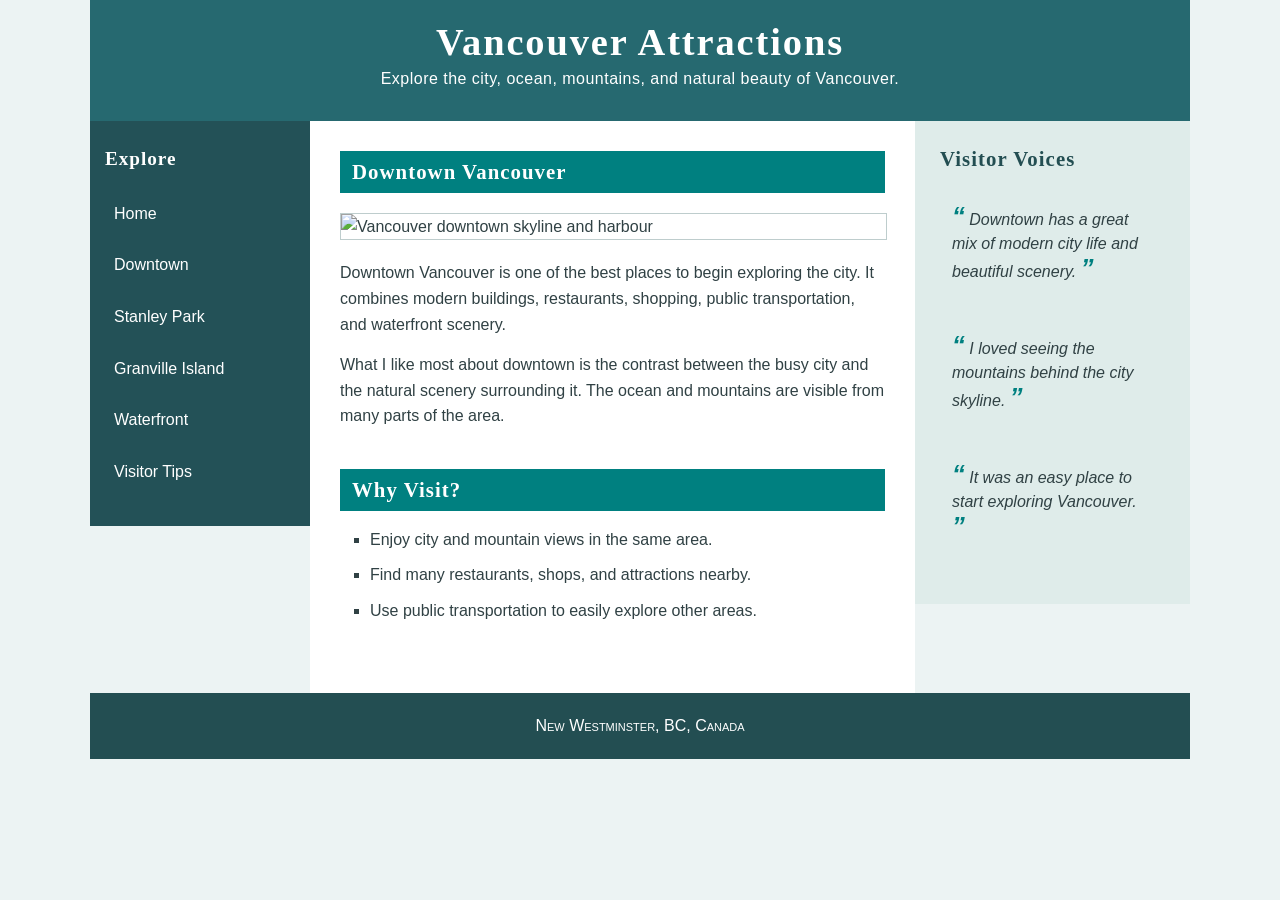
==== Assignment_1007/downtown.html @ 5c2d4729 "Add Vancouver attractions website" ====
<!doctype html>
<html lang="en">
  <head>
    <meta charset="utf-8" />
    <title>Downtown Vancouver | Vancouver Attractions</title>
    <link rel="stylesheet" href="styles.css" />
  </head>

  <body>
    <div class="container">
      <header id="home">
        <h1>Vancouver Attractions</h1>
        <p>
          Explore the city, ocean, mountains, and natural beauty of Vancouver.
        </p>
      </header>

      <div class="wrapper">
        <nav>
          <h2>Explore</h2>

          <ul>
            <li><a href="index.html">Home</a></li>
            <li><a href="#downtown">Downtown</a></li>
            <li><a href="stanley.html">Stanley Park</a></li>
            <li><a href="granville.html">Granville Island</a></li>
            <li><a href="waterfront.html">Waterfront</a></li>
            <li><a href="index.html#tips">Visitor Tips</a></li>
          </ul>
        </nav>

        <main>
          <article id="downtown">
            <h2>Downtown Vancouver</h2>

            <img
              src="https://upload.wikimedia.org/wikipedia/commons/a/ac/Vancouver_harbour_skyline_%2844723845851%29.jpg?utm_source=en.wikipedia.org&amp;utm_campaign=index&amp;utm_content=original"
              alt="Vancouver downtown skyline and harbour"
            />

            <p>
              Downtown Vancouver is one of the best places to begin exploring
              the city. It combines modern buildings, restaurants, shopping,
              public transportation, and waterfront scenery.
            </p>

            <p>
              What I like most about downtown is the contrast between the busy
              city and the natural scenery surrounding it. The ocean and
              mountains are visible from many parts of the area.
            </p>
          </article>

          <article>
            <h2>Why Visit?</h2>

            <ul class="tips">
              <li>Enjoy city and mountain views in the same area.</li>
              <li>Find many restaurants, shops, and attractions nearby.</li>
              <li>Use public transportation to easily explore other areas.</li>
            </ul>
          </article>
        </main>

        <aside>
          <h2>Visitor Voices</h2>

          <blockquote>
            Downtown has a great mix of modern city life and beautiful scenery.
          </blockquote>

          <blockquote>
            I loved seeing the mountains behind the city skyline.
          </blockquote>

          <blockquote>
            It was an easy place to start exploring Vancouver.
          </blockquote>
        </aside>
      </div>

      <footer>
        <address>New Westminster, BC, Canada</address>
      </footer>
    </div>
  </body>
</html>
---- Assignment_1007/styles.css ----
@charset "utf-8";

/* Vancouver Attractions - beginner HTML and CSS project */

/* Colours */

body {
  color: rgb(48, 65, 68);
  background-color: hsl(185, 22%, 94%);
  font-family: Arial, Helvetica, sans-serif;
  line-height: 1.6em;
  margin: 0;
}

header {
  color: white;
  background-color: rgb(38, 105, 112);
}

nav {
  color: white;
  background-color: hsl(187, 42%, 24%);
}

main {
  background-color: white;
}

aside {
  color: rgb(48, 65, 68);
  background-color: hsl(170, 25%, 90%);
}

footer {
  color: white;
  background-color: rgb(35, 78, 82);
}

/* Headings */

h1,
h2 {
  font-family: Georgia, "Times New Roman", serif;
  letter-spacing: 0.05em;
}

h1 {
  font-size: 2.4em;
  text-align: center;
  margin: 0;
  padding: 30px 20px 10px 20px;
}

header p {
  text-align: center;
  font-size: 1em;
  letter-spacing: 0.03em;
  margin: 0;
  padding: 0 20px 30px 20px;
}

nav h2 {
  font-size: 1.2em;
  margin: 0 0 20px 0;
}

article h2 {
  color: white;
  background-color: teal;
  font-size: 1.3em;
  padding: 8px 12px;
  margin: 0 0 15px 0;
}

aside h2 {
  color: rgb(35, 78, 82);
  font-size: 1.3em;
  margin: 0 0 20px 0;
}

/* Layout */

.container {
  width: 92%;
  max-width: 1100px;
  margin: 0 auto;
}

.wrapper {
  width: 100%;
}

nav,
main,
aside {
  float: left;
  box-sizing: border-box;
}

nav {
  width: 20%;
  padding: 25px 15px;
}

main {
  width: 55%;
  padding: 30px;
}

aside {
  width: 25%;
  padding: 25px;
}

.wrapper::after {
  content: "";
  display: block;
  clear: both;
}

article {
  margin: 0 0 40px 0;
}

article p {
  margin: 0 0 15px 0;
}

main img {
  display: block;
  width: 100%;
  max-width: 700px;
  margin: 20px auto;
  border: 1px solid rgb(190, 205, 205);
}

.tips {
  padding: 0 0 0 30px;
  list-style-type: square;
}

.tips li {
  margin: 0 0 10px 0;
}

aside blockquote {
  quotes: "\201C" "\201D";
  margin: 0 0 25px 0;
  padding: 12px;
  font-style: italic;
  line-height: 1.5em;
}

aside blockquote::before {
  content: open-quote;
  color: teal;
  font-size: 1.6em;
  font-weight: bold;
}

aside blockquote::after {
  content: close-quote;
  color: teal;
  font-size: 1.6em;
  font-weight: bold;
}

/* Nav */

nav ul {
  list-style-type: none;
  margin: 0;
  padding: 0;
}

nav li {
  margin: 0 0 8px 0;
}

nav a {
  display: block;
  padding: 9px;
  text-decoration: none;
}

nav a:link {
  color: white;
  background-color: hsl(187, 42%, 24%);
}

nav a:visited {
  color: hsl(170, 25%, 82%);
  background-color: hsl(187, 42%, 24%);
}

nav a:hover {
  color: rgb(35, 78, 82);
  background-color: hsl(170, 35%, 82%);
}

nav a:active {
  color: white;
  background-color: teal;
}

main a:link {
  color: rgb(30, 105, 110);
  font-weight: bold;
}

main a:visited {
  color: rgb(50, 90, 95);
}

main a:hover {
  color: teal;
}

main a:active {
  color: rgb(35, 78, 82);
}

/* Footer */

footer {
  clear: both;
  text-align: center;
  font-variant: small-caps;
  padding: 20px;
}

footer address {
  font-style: normal;
}
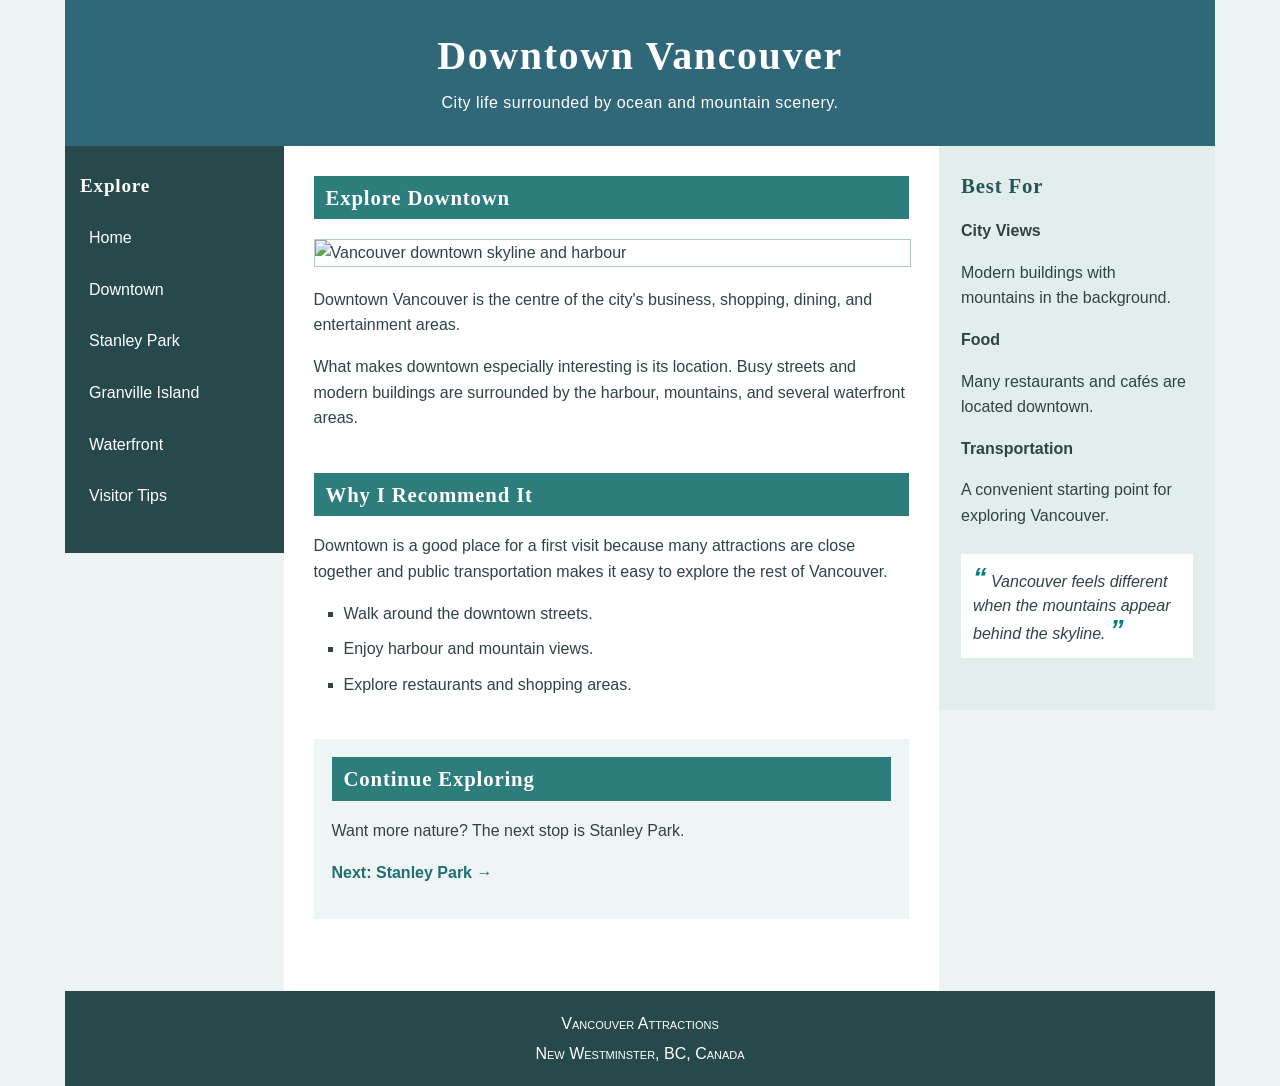
==== commit 39b4b5cd: "Improve multi-page Vancouver attractions website" ====
--- a/Assignment_1007/downtown.html
+++ b/Assignment_1007/downtown.html
@@ -6,13 +6,11 @@
     <link rel="stylesheet" href="styles.css" />
   </head>
 
-  <body>
+  <body class="downtown-page">
     <div class="container">
-      <header id="home">
-        <h1>Vancouver Attractions</h1>
-        <p>
-          Explore the city, ocean, mountains, and natural beauty of Vancouver.
-        </p>
+      <header>
+        <h1>Downtown Vancouver</h1>
+        <p>City life surrounded by ocean and mountain scenery.</p>
       </header>
 
       <div class="wrapper">
@@ -21,7 +19,7 @@
 
           <ul>
             <li><a href="index.html">Home</a></li>
-            <li><a href="#downtown">Downtown</a></li>
+            <li><a href="downtown.html">Downtown</a></li>
             <li><a href="stanley.html">Stanley Park</a></li>
             <li><a href="granville.html">Granville Island</a></li>
             <li><a href="waterfront.html">Waterfront</a></li>
@@ -30,8 +28,8 @@
         </nav>
 
         <main>
-          <article id="downtown">
-            <h2>Downtown Vancouver</h2>
+          <article>
+            <h2>Explore Downtown</h2>
 
             <img
               src="https://upload.wikimedia.org/wikipedia/commons/a/ac/Vancouver_harbour_skyline_%2844723845851%29.jpg?utm_source=en.wikipedia.org&amp;utm_campaign=index&amp;utm_content=original"
@@ -39,47 +37,65 @@
             />
 
             <p>
-              Downtown Vancouver is one of the best places to begin exploring
-              the city. It combines modern buildings, restaurants, shopping,
-              public transportation, and waterfront scenery.
+              Downtown Vancouver is the centre of the city's business, shopping,
+              dining, and entertainment areas.
             </p>
 
             <p>
-              What I like most about downtown is the contrast between the busy
-              city and the natural scenery surrounding it. The ocean and
-              mountains are visible from many parts of the area.
+              What makes downtown especially interesting is its location. Busy
+              streets and modern buildings are surrounded by the harbour,
+              mountains, and several waterfront areas.
             </p>
           </article>
 
           <article>
-            <h2>Why Visit?</h2>
+            <h2>Why I Recommend It</h2>
+
+            <p>
+              Downtown is a good place for a first visit because many
+              attractions are close together and public transportation makes it
+              easy to explore the rest of Vancouver.
+            </p>
 
             <ul class="tips">
-              <li>Enjoy city and mountain views in the same area.</li>
-              <li>Find many restaurants, shops, and attractions nearby.</li>
-              <li>Use public transportation to easily explore other areas.</li>
+              <li>Walk around the downtown streets.</li>
+              <li>Enjoy harbour and mountain views.</li>
+              <li>Explore restaurants and shopping areas.</li>
             </ul>
+          </article>
+
+          <article class="next-place">
+            <h2>Continue Exploring</h2>
+
+            <p>Want more nature? The next stop is Stanley Park.</p>
+
+            <p class="more-link">
+              <a href="stanley.html">Next: Stanley Park →</a>
+            </p>
           </article>
         </main>
 
         <aside>
-          <h2>Visitor Voices</h2>
+          <h2>Best For</h2>
+
+          <p><strong>City Views</strong></p>
+          <p>Modern buildings with mountains in the background.</p>
+
+          <p><strong>Food</strong></p>
+          <p>Many restaurants and cafés are located downtown.</p>
+
+          <p><strong>Transportation</strong></p>
+          <p>A convenient starting point for exploring Vancouver.</p>
 
           <blockquote>
-            Downtown has a great mix of modern city life and beautiful scenery.
-          </blockquote>
-
-          <blockquote>
-            I loved seeing the mountains behind the city skyline.
-          </blockquote>
-
-          <blockquote>
-            It was an easy place to start exploring Vancouver.
+            Vancouver feels different when the mountains appear behind the
+            skyline.
           </blockquote>
         </aside>
       </div>
 
       <footer>
+        <p>Vancouver Attractions</p>
         <address>New Westminster, BC, Canada</address>
       </footer>
     </div>
--- a/Assignment_1007/styles.css
+++ b/Assignment_1007/styles.css
@@ -1,12 +1,13 @@
 @charset "utf-8";
 
-/* Vancouver Attractions - beginner HTML and CSS project */
+/* Vancouver Attractions
+   Multi-page beginner HTML and CSS website */
 
 /* Colours */
 
 body {
-  color: rgb(48, 65, 68);
-  background-color: hsl(185, 22%, 94%);
+  color: rgb(50, 66, 68);
+  background-color: hsl(180, 18%, 94%);
   font-family: Arial, Helvetica, sans-serif;
   line-height: 1.6em;
   margin: 0;
@@ -14,12 +15,12 @@
 
 header {
   color: white;
-  background-color: rgb(38, 105, 112);
+  background-color: rgb(42, 105, 110);
 }
 
 nav {
   color: white;
-  background-color: hsl(187, 42%, 24%);
+  background-color: rgb(39, 73, 76);
 }
 
 main {
@@ -27,13 +28,30 @@
 }
 
 aside {
-  color: rgb(48, 65, 68);
-  background-color: hsl(170, 25%, 90%);
+  background-color: hsl(165, 25%, 91%);
 }
 
 footer {
   color: white;
-  background-color: rgb(35, 78, 82);
+  background-color: rgb(39, 73, 76);
+}
+
+/* Different page colours */
+
+.downtown-page header {
+  background-color: rgb(48, 104, 122);
+}
+
+.stanley-page header {
+  background-color: rgb(54, 105, 82);
+}
+
+.granville-page header {
+  background-color: hsl(175, 38%, 36%);
+}
+
+.waterfront-page header {
+  background-color: rgb(42, 94, 112);
 }
 
 /* Headings */
@@ -41,19 +59,19 @@
 h1,
 h2 {
   font-family: Georgia, "Times New Roman", serif;
-  letter-spacing: 0.05em;
+  letter-spacing: 0.04em;
 }
 
 h1 {
-  font-size: 2.4em;
+  font-size: 2.5em;
   text-align: center;
-  margin: 0;
-  padding: 30px 20px 10px 20px;
+  line-height: 1.2em;
+  margin: 0;
+  padding: 32px 20px 10px 20px;
 }
 
 header p {
   text-align: center;
-  font-size: 1em;
   letter-spacing: 0.03em;
   margin: 0;
   padding: 0 20px 30px 20px;
@@ -61,19 +79,19 @@
 
 nav h2 {
   font-size: 1.2em;
-  margin: 0 0 20px 0;
+  margin: 0 0 18px 0;
 }
 
 article h2 {
   color: white;
-  background-color: teal;
+  background-color: rgb(46, 125, 125);
   font-size: 1.3em;
-  padding: 8px 12px;
-  margin: 0 0 15px 0;
+  padding: 9px 12px;
+  margin: 0 0 17px 0;
 }
 
 aside h2 {
-  color: rgb(35, 78, 82);
+  color: rgb(38, 85, 85);
   font-size: 1.3em;
   margin: 0 0 20px 0;
 }
@@ -82,7 +100,7 @@
 
 .container {
   width: 92%;
-  max-width: 1100px;
+  max-width: 1150px;
   margin: 0 auto;
 }
 
@@ -98,18 +116,18 @@
 }
 
 nav {
-  width: 20%;
-  padding: 25px 15px;
+  width: 19%;
+  padding: 27px 15px;
 }
 
 main {
-  width: 55%;
+  width: 57%;
   padding: 30px;
 }
 
 aside {
-  width: 25%;
-  padding: 25px;
+  width: 24%;
+  padding: 27px 22px;
 }
 
 .wrapper::after {
@@ -119,49 +137,65 @@
 }
 
 article {
-  margin: 0 0 40px 0;
+  margin: 0 0 42px 0;
 }
 
 article p {
-  margin: 0 0 15px 0;
-}
+  margin: 0 0 16px 0;
+}
+
+.intro {
+  padding: 0 0 10px 0;
+}
+
+.next-place {
+  background-color: hsl(180, 22%, 95%);
+  padding: 18px;
+}
+
+/* Images */
 
 main img {
   display: block;
   width: 100%;
-  max-width: 700px;
+  max-width: 750px;
   margin: 20px auto;
-  border: 1px solid rgb(190, 205, 205);
-}
+  border: 1px solid rgb(180, 200, 200);
+}
+
+/* Lists */
 
 .tips {
+  list-style-type: square;
   padding: 0 0 0 30px;
-  list-style-type: square;
 }
 
 .tips li {
   margin: 0 0 10px 0;
 }
 
+/* Quotes */
+
 aside blockquote {
   quotes: "\201C" "\201D";
-  margin: 0 0 25px 0;
-  padding: 12px;
   font-style: italic;
   line-height: 1.5em;
+  margin: 25px 0;
+  padding: 12px;
+  background-color: white;
 }
 
 aside blockquote::before {
   content: open-quote;
   color: teal;
-  font-size: 1.6em;
+  font-size: 1.7em;
   font-weight: bold;
 }
 
 aside blockquote::after {
   content: close-quote;
   color: teal;
-  font-size: 1.6em;
+  font-size: 1.7em;
   font-weight: bold;
 }
 
@@ -185,17 +219,15 @@
 
 nav a:link {
   color: white;
-  background-color: hsl(187, 42%, 24%);
 }
 
 nav a:visited {
-  color: hsl(170, 25%, 82%);
-  background-color: hsl(187, 42%, 24%);
+  color: hsl(175, 22%, 78%);
 }
 
 nav a:hover {
-  color: rgb(35, 78, 82);
-  background-color: hsl(170, 35%, 82%);
+  color: rgb(39, 73, 76);
+  background-color: hsl(168, 30%, 82%);
 }
 
 nav a:active {
@@ -203,21 +235,31 @@
   background-color: teal;
 }
 
+/* Main links */
+
+main a {
+  text-decoration: none;
+}
+
 main a:link {
-  color: rgb(30, 105, 110);
-  font-weight: bold;
+  color: rgb(31, 110, 115);
 }
 
 main a:visited {
-  color: rgb(50, 90, 95);
+  color: rgb(48, 91, 95);
 }
 
 main a:hover {
   color: teal;
+  text-decoration: underline;
 }
 
 main a:active {
-  color: rgb(35, 78, 82);
+  color: rgb(35, 75, 80);
+}
+
+.more-link {
+  font-weight: bold;
 }
 
 /* Footer */
@@ -229,6 +271,10 @@
   padding: 20px;
 }
 
+footer p {
+  margin: 0 0 4px 0;
+}
+
 footer address {
   font-style: normal;
 }
